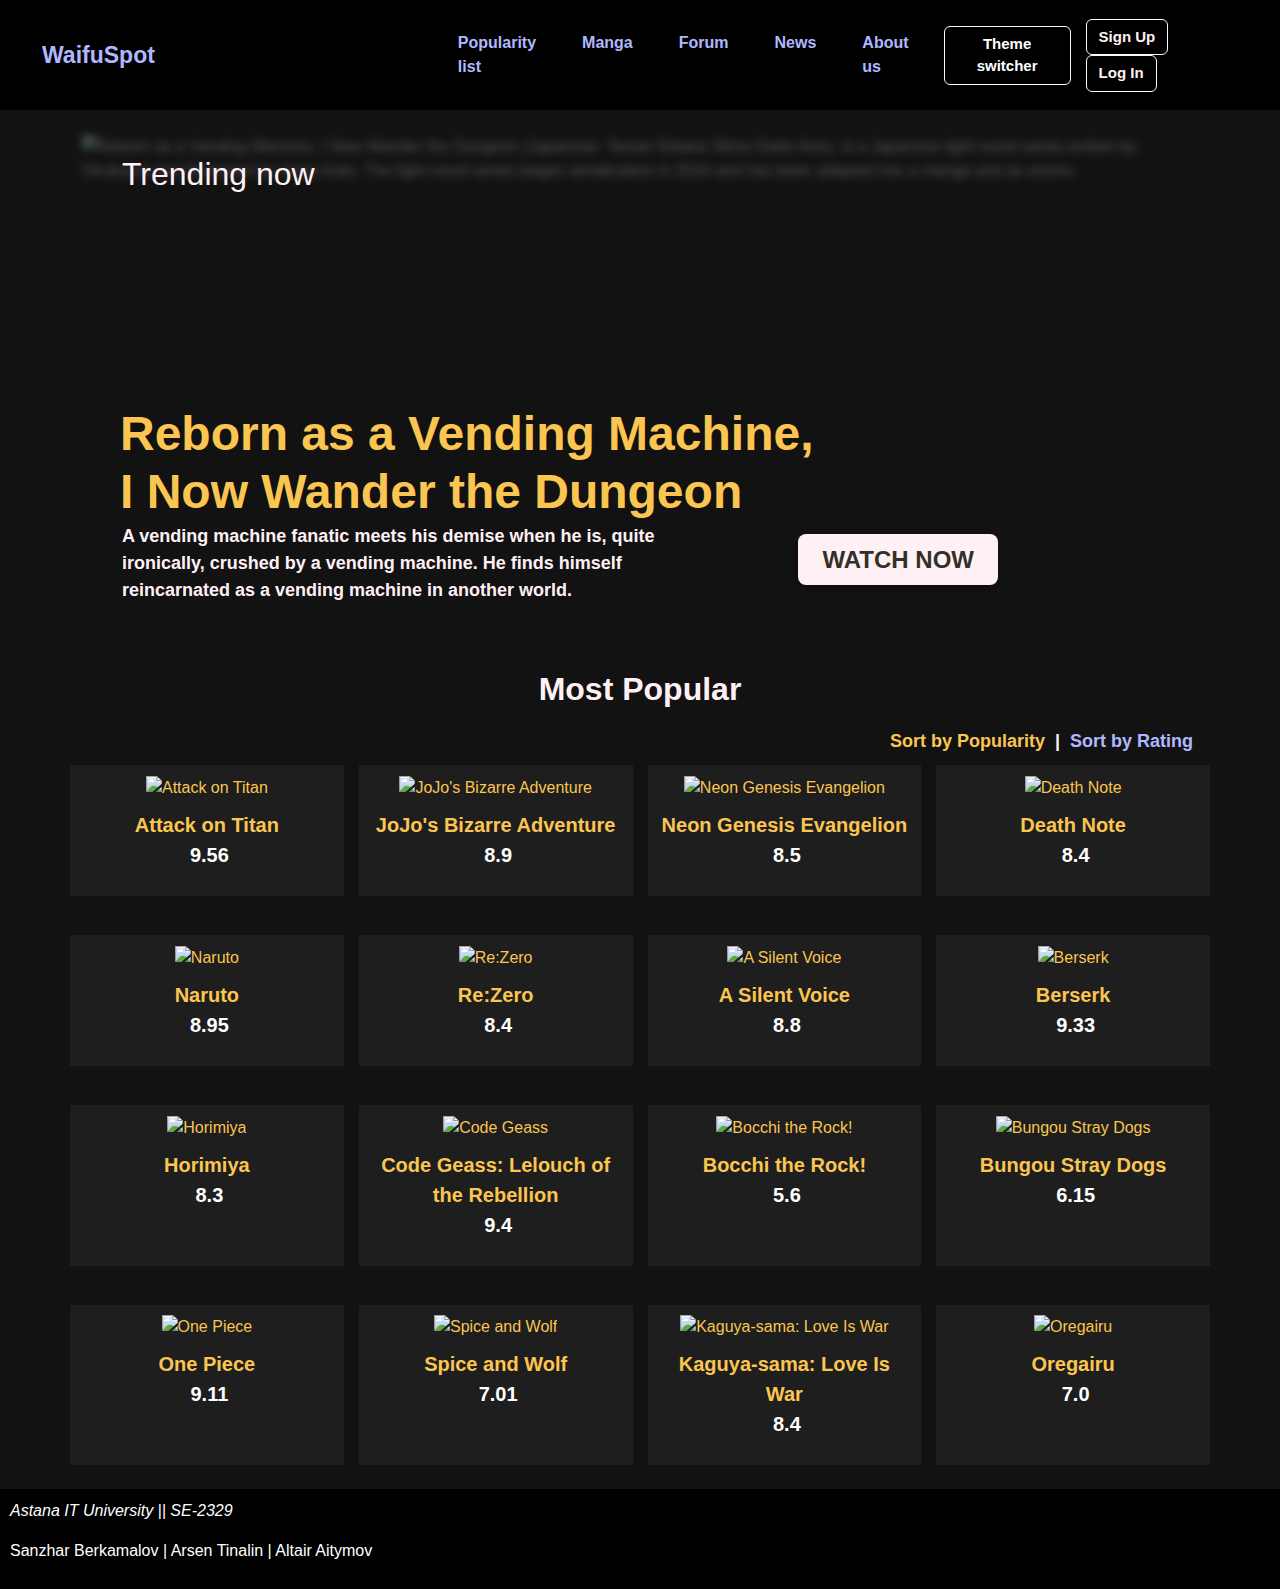
==== index.html @ 60b940eb "Initial commit" ====
<!DOCTYPE html>
<html lang="en">
<head>
    <meta charset="UTF-8">
    <meta name="viewport" content="width=device-width, initial-scale=1.0">
    <title>WaifuSpot</title>
    <link href="https://cdn.jsdelivr.net/npm/bootstrap@5.3.3/dist/css/bootstrap.min.css" rel="stylesheet"
          integrity="sha384-QWTKZyjpPEjISv5WaRU9OFeRpok6YctnYmDr5pNlyT2bRjXh0JMhjY6hW+ALEwIH" crossorigin="anonymous">
    <link rel="stylesheet" href="styles.css">
</head>
<body>

<header>
    <nav class="navbar navbar-expand-lg bg-body-dark">
        <div class="container-fluid">
            <a class="navbar-brand" href="withlogout.html">WaifuSpot</a>
            <button class="navbar-toggler" type="button" data-bs-toggle="collapse" data-bs-target="#navbarNav"
                    aria-controls="navbarNav" aria-expanded="false" aria-label="Toggle navigation">
                <span class="navbar-toggler-icon"></span>
            </button>
            <div class="collapse navbar-collapse" id="navbarNav">
                <ul class="navbar-nav" id="menu">
                    <li class="nav-item">
                        <a id="menu-item-1" class="nav-link" href="tierlist.html" tabindex="0">Popularity list</a>
                    </li>
                    <li class="nav-item">
                        <a id="menu-item-2" class="nav-link" href="manga.html" tabindex="0">Manga</a>
                    </li>
                    <li class="nav-item">
                        <a id="menu-item-3" class="nav-link" href="forum.html" tabindex="0">Forum</a>
                    </li>
                    <li class="nav-item">
                        <a id="menu-item-4" class="nav-link" href="news.html" tabindex="0">News</a>
                    </li>
                    <li class="nav-item">
                        <a id="menu-item-5" class="nav-link" href="aboutus.html" tabindex="0">About us</a>
                    </li>
                </ul>
            </div>
        </div>
    </nav>
    <button class="btn btn-outline-light" id="toggleThemeButton">Theme switcher</button>
    <div class="user-options">
        <div id="auth-buttons">
            <a href="signup.html" class="btn btn-outline-light" id="signUpButton">Sign Up</a>
            <a href="signin.html" class="btn btn-outline-light" id="logInButton">Log In</a>
        </div>
    </div>
    <div id="logout-button" style="display: none;">
        <a href="index.html" class="btn btn-outline-light" id="logOutButton">Log Out</a>
    </div>
</header>


<div class="main-content">
    <div class="container">
        <div class="row">
            <div class="col-md-12 col-sm-6">
                <section class="spotlight">
                    <img src='https://kuvernoori.github.io/Anime-site-test/torgovyiavtomat.jpg'
                         alt='Reborn as a Vending Machine, I Now Wander the Dungeon (Japanese: Tensei Shitara Slime Datta Ken), is a Japanese light novel series written by Hirukuma and illustrated by Itowa Kato. The light novel series began serialization in 2016 and has been adapted into a manga and an anime.'
                         class="spotlight-img">

                    <div class="spotlight-content">
                        <h2>Trending now </h2>
                        <h1>Reborn as a Vending Machine, <br>I Now Wander the Dungeon</h1>
                        <p>A vending machine fanatic meets his demise when he is, quite ironically, crushed by a vending
                            machine. He finds himself reincarnated as a vending machine in another world.</p>

                        <div class="actions">
                            <a href="vending_watch.html" class="watch-now">Watch Now</a>
                        </div>
                    </div>
                </section>
            </div>
        </div>
    </div>
</div>

<section class="popular">
    <h2 class="section-title text-center" id="section-title" dark-mode>Most Popular</h2>
    <div class="container">
        <div id="sort-options" style="text-align: right;">
            <span id="filter-popularity" class="sort-option">Sort by Popularity</span> |
            <span id="filter-rating" class="sort-option">Sort by Rating</span>
        </div>
        <div class="row anime-grid" id="anime-grid">
            <div class="col-md-3 col-sm-6 anime-item mb-4" data-rating="9.56" data-popularity="1">
                <a href="aot_watch.html" class='a'>
                    <img src="https://kuvernoori.github.io/Anime-site-test/aot.jpg" alt="Attack on Titan"
                         class="img-fluid">
                    <p>Attack on Titan <br><span class="rating">9.56</span></p>
                </a>
            </div>
            <div class="col-md-3 col-sm-6 anime-item mb-4" data-rating="8.9" data-popularity="2">
                <img src="https://kuvernoori.github.io/Anime-site-test/jojo.jpg" alt="JoJo's Bizarre Adventure"
                     class="img-fluid">
                <p>JoJo's Bizarre Adventure <br><span class="rating">8.9</span></p>
            </div>
            <div class="col-md-3 col-sm-6 anime-item mb-4" data-rating="8.5" data-popularity="3">
                <img src="https://kuvernoori.github.io/Anime-site-test/evang.jpg" alt="Neon Genesis Evangelion"
                     class="img-fluid">
                <p>Neon Genesis Evangelion <br><span class="rating">8.5</span></p>
            </div>
            <div class="col-md-3 col-sm-6 anime-item mb-4" data-rating="8.4" data-popularity="4">
                <img src="https://kuvernoori.github.io/Anime-site-test/death.jpeg" alt="Death Note" class="img-fluid">
                <p>Death Note <br><span class="rating">8.4</span></p>
            </div>
            <div class="col-md-3 col-sm-6 anime-item mb-4" data-rating="8.95" data-popularity="5">
                <img src="https://kuvernoori.github.io/Anime-site-test/naruto.jpg" alt="Naruto" class="img-fluid">
                <p>Naruto <br><span class="rating">8.95</span></p>
            </div>
            <div class="col-md-3 col-sm-6 anime-item mb-4" data-rating="8.4" data-popularity="6">
                <img src="https://kuvernoori.github.io/Anime-site-test/rez.jpg" alt="Re:Zero" class="img-fluid">
                <p>Re:Zero <br><span class="rating">8.4</span></p>
            </div>
            <div class="col-md-3 col-sm-6 anime-item mb-4" data-rating="8.8" data-popularity="7">
                <img src="https://kuvernoori.github.io/Anime-site-test/voice.jpeg" alt="A Silent Voice"
                     class="img-fluid">
                <p>A Silent Voice <br><span class="rating">8.8</span></p>
            </div>
            <div class="col-md-3 col-sm-6 anime-item mb-4" data-rating="9.33" data-popularity="8">
                <img src="https://kuvernoori.github.io/Anime-site-test/berserk.jpg" alt="Berserk" class="img-fluid">
                <p>Berserk <br><span class="rating">9.33</span></p>
            </div>
            <div class="col-md-3 col-sm-6 anime-item mb-4" data-rating="8.3" data-popularity="9">
                <img src="https://kuvernoori.github.io/Anime-site-test/horimiya.jpg" alt="Horimiya" class="img-fluid">
                <p>Horimiya <br><span class="rating">8.3</span></p>
            </div>
            <div class="col-md-3 col-sm-6 anime-item mb-4" data-rating="9.4" data-popularity="10">
                <img src="https://kuvernoori.github.io/Anime-site-test/code.jpg" alt="Code Geass" class="img-fluid">
                <p>Code Geass: Lelouch of the Rebellion <br><span class="rating">9.4</span></p>
            </div>
            <div class="col-md-3 col-sm-6 anime-item mb-4" data-rating="5.6" data-popularity="11">
                <img src="https://kuvernoori.github.io/Anime-site-test/rock.jpg" alt="Bocchi the Rock!"
                     class="img-fluid">
                <p>Bocchi the Rock! <br><span class="rating">5.6</span></p>
            </div>
            <div class="col-md-3 col-sm-6 anime-item mb-4" data-rating="6.15" data-popularity="12">
                <img src="https://kuvernoori.github.io/Anime-site-test/stray-dogs.jpg" alt="Bungou Stray Dogs"
                     class="img-fluid">
                <p>Bungou Stray Dogs <br><span class="rating">6.15</span></p>
            </div>
            <div class="col-md-3 col-sm-6 anime-item mb-4" data-rating="9.11" data-popularity="13">
                <img src="https://kuvernoori.github.io/Anime-site-test/onepiece.jpg" alt="One Piece" class="img-fluid">
                <p>One Piece <br><span class="rating">9.11</span></p>
            </div>
            <div class="col-md-3 col-sm-6 anime-item mb-4" data-rating="7.01" data-popularity="14">
                <img src="https://kuvernoori.github.io/Anime-site-test/spice.jpg" alt="Spice and Wolf"
                     class="img-fluid">
                <p>Spice and Wolf <br><span class="rating">7.01</span></p>
            </div>
            <div class="col-md-3 col-sm-6 anime-item mb-4" data-rating="8.4" data-popularity="15">
                <img src="https://kuvernoori.github.io/Anime-site-test/kaguyaposter.jpg" alt="Kaguya-sama: Love Is War"
                     class="img-fluid">
                <p>Kaguya-sama: Love Is War <br><span class="rating">8.4</span></p>
            </div>
            <div class="col-md-3 col-sm-6 anime-item mb-4" data-rating="7.0" data-popularity="16">
                <img src="https://kuvernoori.github.io/Anime-site-test/oregairu.jpg" alt="Oregairu" class="img-fluid">
                <p>Oregairu <br><span class="rating">7.0</span></p>
            </div>
        </div>
    </div>
</section>

<footer class="footer">
    <p><i>Astana IT University || SE-2329</i></p>
    <p>Sanzhar Berkamalov | Arsen Tinalin | Altair Aitymov</p>
</footer>

<script src="rating.js"></script>
<script src="loggeduser.js"></script>
<script src="greeting.js"></script>
<script src="keyboard-navigation.js"></script>
<script src="change.js"></script>
<script src="https://cdn.jsdelivr.net/npm/bootstrap@5.3.3/dist/js/bootstrap.bundle.min.js"
        integrity="sha384-YvpcrYf0tY3lHB60NNkmXc5s9fDVZLESaAA55NDzOxhy9GkcIdslK1eN7N6jIeHz"
        crossorigin="anonymous"></script>
</body>
</html>
---- styles.css ----
body {
    margin: 0;
    font-family: Arial, sans-serif;
    background-color: #121212;
    color: #FFF0F5;
}

header {
    background-color: #000;
    padding: 15px;
    display: flex;
    justify-content: space-between;
    align-items: center;
    font-weight: bold;
}

header a{
    color: #B0B7FF;
    text-decoration: none;
    font-weight: bold;
    margin: 0 15px;
}
header .logo {
    font-size: 24px;
    font-weight: bold;
    color: #B0B7FF;
}
body.light-mode {
    background-color: #fafdf7;
    color: #1e1e1e;
}

body.dark-mode {
    background-color: #121212;
    color: #ffffff;
}
footer {
    text-align: left;
    padding: 10px;
    background-color: #000;
    color: #fff;
}
header .btn{
    font-size: 15px;
    font-weight: bold;
    color: #FFF0F5;
}

.nav-item:hover .nav-link {
    color: #fac550;
}

.nav-link {
    color: #b0b7ff;
    font-weight: bold;
}

.navbar-nav .nav-link.active {
    color: #fac550;
}

.navbar-brand:hover {
    color: #b0b7ff;
}

.navbar-brand {
    color: #B0B7FF;
    font-size: 23px;
    margin-right: 280px;
}

.navbar-toggler {
    background-color: white;
}

.main-content {
    padding: 10px;
}
.spotlight {
    position: relative;
    height: 500px;
    padding: 20px;
}

.spotlight h1 {
    position: absolute;
    top: 20px;
    left: 0;
    font-size: 48px;
    font-weight: bold;
    margin-bottom: 100px;
    margin-left: 18px;
    color: #fac550;
}

.spotlight .actions {
    position: absolute;
    bottom: 20px;
    right: 20px;
}

.spotlight .actions button {
    padding: 10px 20px;
    margin-right: 150px;
    background-color: #B0B7FF;
    border: none;
    color: #FFF0F5;
    font-size: 16px;
    cursor: pointer;
    position: relative;
    margin-left: 10px;
}

.spotlight .actions .watch-now {
    padding: 12px 24px;
    background-color: #FFF0F5;
    border: none;
    color: #323029;
    font-size: 24px;
    font-weight: bold;
    cursor: pointer;
    border-radius: 8px;
    box-shadow: 0 4px 8px rgba(0, 0, 0, 0.3);
    transition: background-color 0.3s, transform 0.2s;
    text-transform: uppercase;
    text-align: center;
    text-decoration: none;
    margin-right: 160px;
    position: relative;
    bottom: 40px;
}

.spotlight .actions .watch-now:hover {
    background-color: #a59da1;
    transform: scale(1.05);
}

.spotlight-img {
    position: absolute;
    top: 15px;
    left: 0;
    width: 100%;
    height: 100%;
    object-fit: cover;
    z-index: -1;
    filter: blur(4px) brightness(35%);
}

.spotlight-content {
    position: relative;
    padding: 20px;
    color: #FFF0F5;
    z-index: 1;
    font-size: 30px;
    bottom: 5px;
    font-weight: bold;
}

.spotlight h1 {
    font-size: 48px;
    margin-top: 250px;
}

.spotlight p {
    font-size: 18px;
    max-width: 600px;
    margin-top: 330px;
}

.spotlight .actions {
    margin-top: 50px;
}

.spotlight .actions button {
    padding: 10px 20px;
    background-color: #B0B7FF;
    margin-left: 1000px;

    border: none;
    color: #FFF0F5;

    font-size: 16px;
    cursor: pointer;
}

.spotlight .actions button:hover {
    background-color: #90919c;
}

.popular {
    margin-top: 40px;
}
.section-title {
    font-size: 32px;
    margin-bottom: 20px;
    font-weight: bold;
}
.section-title.light-mode {
    color: black;
}

.section-title.dark-mode {
    color: white;
}

.anime-grid {
    display: flex;
    flex-wrap: wrap;
    gap: 15px;
}
.anime-grid .anime-item {
    flex: 1 1 calc(25% - 15px);
    box-sizing: border-box;
    background-color: #1e1e1e;
    padding: 10px;
    text-align: center;
    color: #fac550;
    text-decoration: none;
}
.anime-grid .anime-item.light-mode{
    background-color: white;
}
.a {
    color: #fac550;
    text-decoration: none
}
.anime-grid .anime-item img {
    width: 100%;
    height: 500px;
    object-fit: cover;
}
.anime-grid .anime-item p {
    margin-top: 10px;
    font-size: 20px;
    font-weight: bold;
}

.nav-link:focus {
    outline: none;
    box-shadow: 0 0 0 3px rgb(0, 0, 0);
    color: #fac550;
}
#toggleThemeButton {
    font-size: 15px;
    font-weight: bold;
    color: #fff;
}
#toggleThemeButton:hover {
    color: #000; 
    background-color: #ffffff; 
}

.anime-grid {
    display: flex;
    flex-wrap: wrap;
}
.anime-item {
    text-align: center;
}

.rating {
    font-weight: bold;
    color: #ffffff;
    margin-left: 5px;
}

#sort-options {
    margin-top: 10px;
    font-size: 18px;
    text-align: right;
    margin-bottom: 10px;
    font-weight: bold;
}

.sort-option {
    cursor: pointer;
    color: #B0B7FF; 
    padding: 5px;
    text-decoration: none;
    margin-bottom: 5px; 
}

.sort-option:hover {
    color: #fac550; 
}

.sort-option.active {
    color: #fac550; 
}
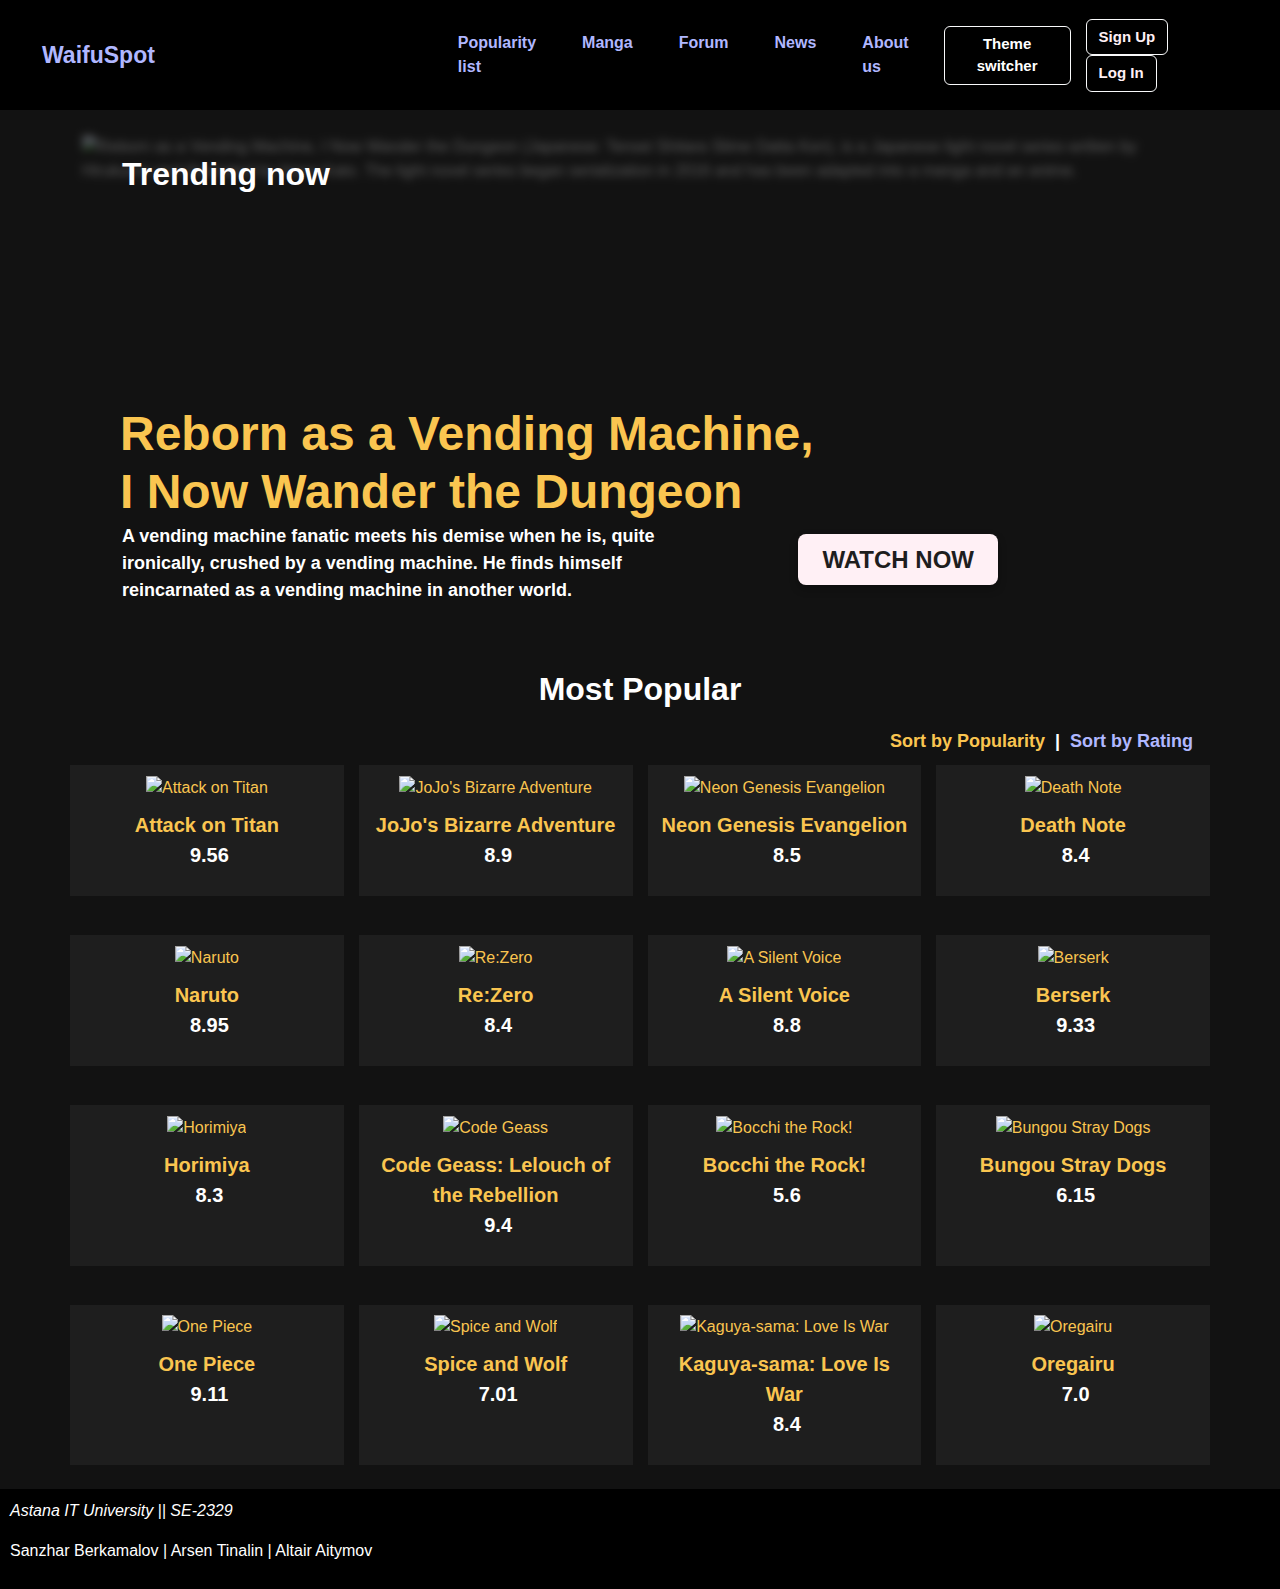
==== commit 483d462d: "Update 2.0" ====
--- a/index.html
+++ b/index.html
@@ -10,30 +10,30 @@
 </head>
 <body>
 
-<header>
+<header class="theme-sensitive">
     <nav class="navbar navbar-expand-lg bg-body-dark">
         <div class="container-fluid">
-            <a class="navbar-brand" href="withlogout.html">WaifuSpot</a>
+            <a class="navbar-brand theme-sensitive" href="withlogout.html">WaifuSpot</a>
             <button class="navbar-toggler" type="button" data-bs-toggle="collapse" data-bs-target="#navbarNav"
                     aria-controls="navbarNav" aria-expanded="false" aria-label="Toggle navigation">
                 <span class="navbar-toggler-icon"></span>
             </button>
             <div class="collapse navbar-collapse" id="navbarNav">
-                <ul class="navbar-nav" id="menu">
-                    <li class="nav-item">
-                        <a id="menu-item-1" class="nav-link" href="tierlist.html" tabindex="0">Popularity list</a>
+                <ul class="navbar-nav theme-sensitive" id="menu">
+                    <li class="nav-item theme-sensitive">
+                        <a id="menu-item-1" class="nav-link theme-sensitive" href="tierlist.html" tabindex="0">Popularity list</a>
                     </li>
-                    <li class="nav-item">
-                        <a id="menu-item-2" class="nav-link" href="manga.html" tabindex="0">Manga</a>
+                    <li class="nav-item theme-sensitive">
+                        <a id="menu-item-2" class="nav-link theme-sensitive" href="manga.html" tabindex="0">Manga</a>
                     </li>
-                    <li class="nav-item">
-                        <a id="menu-item-3" class="nav-link" href="forum.html" tabindex="0">Forum</a>
+                    <li class="nav-item theme-sensitive">
+                        <a id="menu-item-3" class="nav-link theme-sensitive" href="forum.html" tabindex="0">Forum</a>
                     </li>
-                    <li class="nav-item">
-                        <a id="menu-item-4" class="nav-link" href="news.html" tabindex="0">News</a>
+                    <li class="nav-item theme-sensitive">
+                        <a id="menu-item-4" class="nav-link theme-sensitive" href="news.html" tabindex="0">News</a>
                     </li>
-                    <li class="nav-item">
-                        <a id="menu-item-5" class="nav-link" href="aboutus.html" tabindex="0">About us</a>
+                    <li class="nav-item theme-sensitive">
+                        <a id="menu-item-5" class="nav-link theme-sensitive" href="aboutus.html" tabindex="0">About us</a>
                     </li>
                 </ul>
             </div>
@@ -62,8 +62,8 @@
                          class="spotlight-img">
 
                     <div class="spotlight-content">
-                        <h2>Trending now </h2>
-                        <h1>Reborn as a Vending Machine, <br>I Now Wander the Dungeon</h1>
+                        <h2 class="theme-sensitive">Trending now </h2>
+                        <h1 class="theme-sensitive">Reborn as a Vending Machine, <br>I Now Wander the Dungeon</h1>
                         <p>A vending machine fanatic meets his demise when he is, quite ironically, crushed by a vending
                             machine. He finds himself reincarnated as a vending machine in another world.</p>
 
@@ -78,92 +78,92 @@
 </div>
 
 <section class="popular">
-    <h2 class="section-title text-center" id="section-title" dark-mode>Most Popular</h2>
-    <div class="container">
-        <div id="sort-options" style="text-align: right;">
-            <span id="filter-popularity" class="sort-option">Sort by Popularity</span> |
-            <span id="filter-rating" class="sort-option">Sort by Rating</span>
+    <h2 class="section-title text-center" id="section-title">Most Popular</h2>
+    <div class="container theme-sensitive">
+        <div id="sort-options" style="text-align: right;" class="theme-sensitive">
+            <span id="filter-popularity" class="sort-option theme-sensitive">Sort by Popularity</span> |
+            <span id="filter-rating" class="sort-option theme-sensitive">Sort by Rating</span>
         </div>
-        <div class="row anime-grid" id="anime-grid">
-            <div class="col-md-3 col-sm-6 anime-item mb-4" data-rating="9.56" data-popularity="1">
-                <a href="aot_watch.html" class='a'>
+        <div class="row anime-grid theme-sensitive" id="anime-grid">
+            <div class="col-md-3 col-sm-6 anime-item mb-4 theme-sensitive" data-rating="9.56" data-popularity="1">
+                <a href="aot_watch.html" class='a theme-sensitive'>
                     <img src="https://kuvernoori.github.io/Anime-site-test/aot.jpg" alt="Attack on Titan"
                          class="img-fluid">
-                    <p>Attack on Titan <br><span class="rating">9.56</span></p>
+                    <p class="theme-sensitive">Attack on Titan <br><span class="rating theme-sensitive">9.56</span></p>
                 </a>
             </div>
-            <div class="col-md-3 col-sm-6 anime-item mb-4" data-rating="8.9" data-popularity="2">
+            <div class="col-md-3 col-sm-6 anime-item mb-4 theme-sensitive" data-rating="8.9" data-popularity="2">
                 <img src="https://kuvernoori.github.io/Anime-site-test/jojo.jpg" alt="JoJo's Bizarre Adventure"
                      class="img-fluid">
-                <p>JoJo's Bizarre Adventure <br><span class="rating">8.9</span></p>
+                <p>JoJo's Bizarre Adventure <br><span class="rating theme-sensitive">8.9</span></p>
             </div>
-            <div class="col-md-3 col-sm-6 anime-item mb-4" data-rating="8.5" data-popularity="3">
+            <div class="col-md-3 col-sm-6 anime-item mb-4 theme-sensitive" data-rating="8.5" data-popularity="3">
                 <img src="https://kuvernoori.github.io/Anime-site-test/evang.jpg" alt="Neon Genesis Evangelion"
                      class="img-fluid">
-                <p>Neon Genesis Evangelion <br><span class="rating">8.5</span></p>
+                <p>Neon Genesis Evangelion <br><span class="rating theme-sensitive">8.5</span></p>
             </div>
-            <div class="col-md-3 col-sm-6 anime-item mb-4" data-rating="8.4" data-popularity="4">
+            <div class="col-md-3 col-sm-6 anime-item mb-4 theme-sensitive" data-rating="8.4" data-popularity="4">
                 <img src="https://kuvernoori.github.io/Anime-site-test/death.jpeg" alt="Death Note" class="img-fluid">
-                <p>Death Note <br><span class="rating">8.4</span></p>
+                <p>Death Note <br><span class="rating theme-sensitive">8.4</span></p>
             </div>
-            <div class="col-md-3 col-sm-6 anime-item mb-4" data-rating="8.95" data-popularity="5">
+            <div class="col-md-3 col-sm-6 anime-item mb-4 theme-sensitive" data-rating="8.95" data-popularity="5">
                 <img src="https://kuvernoori.github.io/Anime-site-test/naruto.jpg" alt="Naruto" class="img-fluid">
-                <p>Naruto <br><span class="rating">8.95</span></p>
+                <p>Naruto <br><span class="rating theme-sensitive">8.95</span></p>
             </div>
-            <div class="col-md-3 col-sm-6 anime-item mb-4" data-rating="8.4" data-popularity="6">
+            <div class="col-md-3 col-sm-6 anime-item mb-4 theme-sensitive" data-rating="8.4" data-popularity="6">
                 <img src="https://kuvernoori.github.io/Anime-site-test/rez.jpg" alt="Re:Zero" class="img-fluid">
-                <p>Re:Zero <br><span class="rating">8.4</span></p>
+                <p>Re:Zero <br><span class="rating theme-sensitive">8.4</span></p>
             </div>
-            <div class="col-md-3 col-sm-6 anime-item mb-4" data-rating="8.8" data-popularity="7">
+            <div class="col-md-3 col-sm-6 anime-item mb-4 theme-sensitive" data-rating="8.8" data-popularity="7">
                 <img src="https://kuvernoori.github.io/Anime-site-test/voice.jpeg" alt="A Silent Voice"
                      class="img-fluid">
-                <p>A Silent Voice <br><span class="rating">8.8</span></p>
+                <p>A Silent Voice <br><span class="rating theme-sensitive">8.8</span></p>
             </div>
-            <div class="col-md-3 col-sm-6 anime-item mb-4" data-rating="9.33" data-popularity="8">
+            <div class="col-md-3 col-sm-6 anime-item mb-4 theme-sensitive" data-rating="9.33" data-popularity="8">
                 <img src="https://kuvernoori.github.io/Anime-site-test/berserk.jpg" alt="Berserk" class="img-fluid">
-                <p>Berserk <br><span class="rating">9.33</span></p>
+                <p>Berserk <br><span class="rating theme-sensitive">9.33</span></p>
             </div>
-            <div class="col-md-3 col-sm-6 anime-item mb-4" data-rating="8.3" data-popularity="9">
+            <div class="col-md-3 col-sm-6 anime-item mb-4 theme-sensitive" data-rating="8.3" data-popularity="9">
                 <img src="https://kuvernoori.github.io/Anime-site-test/horimiya.jpg" alt="Horimiya" class="img-fluid">
-                <p>Horimiya <br><span class="rating">8.3</span></p>
+                <p>Horimiya <br><span class="rating theme-sensitive">8.3</span></p>
             </div>
-            <div class="col-md-3 col-sm-6 anime-item mb-4" data-rating="9.4" data-popularity="10">
+            <div class="col-md-3 col-sm-6 anime-item mb-4 theme-sensitive" data-rating="9.4" data-popularity="10">
                 <img src="https://kuvernoori.github.io/Anime-site-test/code.jpg" alt="Code Geass" class="img-fluid">
-                <p>Code Geass: Lelouch of the Rebellion <br><span class="rating">9.4</span></p>
+                <p>Code Geass: Lelouch of the Rebellion <br><span class="rating theme-sensitive">9.4</span></p>
             </div>
-            <div class="col-md-3 col-sm-6 anime-item mb-4" data-rating="5.6" data-popularity="11">
+            <div class="col-md-3 col-sm-6 anime-item mb-4 theme-sensitive" data-rating="5.6" data-popularity="11">
                 <img src="https://kuvernoori.github.io/Anime-site-test/rock.jpg" alt="Bocchi the Rock!"
                      class="img-fluid">
-                <p>Bocchi the Rock! <br><span class="rating">5.6</span></p>
+                <p>Bocchi the Rock! <br><span class="rating theme-sensitive">5.6</span></p>
             </div>
-            <div class="col-md-3 col-sm-6 anime-item mb-4" data-rating="6.15" data-popularity="12">
+            <div class="col-md-3 col-sm-6 anime-item mb-4 theme-sensitive" data-rating="6.15" data-popularity="12">
                 <img src="https://kuvernoori.github.io/Anime-site-test/stray-dogs.jpg" alt="Bungou Stray Dogs"
                      class="img-fluid">
-                <p>Bungou Stray Dogs <br><span class="rating">6.15</span></p>
+                <p>Bungou Stray Dogs <br><span class="rating theme-sensitive">6.15</span></p>
             </div>
-            <div class="col-md-3 col-sm-6 anime-item mb-4" data-rating="9.11" data-popularity="13">
+            <div class="col-md-3 col-sm-6 anime-item mb-4 theme-sensitive" data-rating="9.11" data-popularity="13">
                 <img src="https://kuvernoori.github.io/Anime-site-test/onepiece.jpg" alt="One Piece" class="img-fluid">
-                <p>One Piece <br><span class="rating">9.11</span></p>
+                <p>One Piece <br><span class="rating theme-sensitive">9.11</span></p>
             </div>
-            <div class="col-md-3 col-sm-6 anime-item mb-4" data-rating="7.01" data-popularity="14">
+            <div class="col-md-3 col-sm-6 anime-item mb-4 theme-sensitive" data-rating="7.01" data-popularity="14">
                 <img src="https://kuvernoori.github.io/Anime-site-test/spice.jpg" alt="Spice and Wolf"
                      class="img-fluid">
-                <p>Spice and Wolf <br><span class="rating">7.01</span></p>
+                <p>Spice and Wolf <br><span class="rating theme-sensitive">7.01</span></p>
             </div>
-            <div class="col-md-3 col-sm-6 anime-item mb-4" data-rating="8.4" data-popularity="15">
+            <div class="col-md-3 col-sm-6 anime-item mb-4 theme-sensitive" data-rating="8.4" data-popularity="15">
                 <img src="https://kuvernoori.github.io/Anime-site-test/kaguyaposter.jpg" alt="Kaguya-sama: Love Is War"
                      class="img-fluid">
-                <p>Kaguya-sama: Love Is War <br><span class="rating">8.4</span></p>
+                <p>Kaguya-sama: Love Is War <br><span class="rating theme-sensitive">8.4</span></p>
             </div>
-            <div class="col-md-3 col-sm-6 anime-item mb-4" data-rating="7.0" data-popularity="16">
+            <div class="col-md-3 col-sm-6 anime-item mb-4 theme-sensitive" data-rating="7.0" data-popularity="16">
                 <img src="https://kuvernoori.github.io/Anime-site-test/oregairu.jpg" alt="Oregairu" class="img-fluid">
-                <p>Oregairu <br><span class="rating">7.0</span></p>
+                <p>Oregairu <br><span class="rating theme-sensitive">7.0</span></p>
             </div>
         </div>
     </div>
 </section>
 
-<footer class="footer">
+<footer class="footer theme-sensitive">
     <p><i>Astana IT University || SE-2329</i></p>
     <p>Sanzhar Berkamalov | Arsen Tinalin | Altair Aitymov</p>
 </footer>
--- a/styles.css
+++ b/styles.css
@@ -14,19 +14,29 @@
     font-weight: bold;
 }
 
-header a{
+header.theme-sensitive.light-mode {
+    background-color: #191230;
+}
+
+header a {
     color: #B0B7FF;
     text-decoration: none;
     font-weight: bold;
     margin: 0 15px;
 }
+
+header a.theme-sensitive.light-mode {
+    color: #dbdfff;
+}
+
 header .logo {
     font-size: 24px;
     font-weight: bold;
     color: #B0B7FF;
 }
+
 body.light-mode {
-    background-color: #fafdf7;
+    background-color: #FFF0F5;
     color: #1e1e1e;
 }
 
@@ -34,13 +44,28 @@
     background-color: #121212;
     color: #ffffff;
 }
+
 footer {
     text-align: left;
     padding: 10px;
     background-color: #000;
     color: #fff;
 }
-header .btn{
+
+footer.theme-sensitive.light-mode {
+    background-color: #262629;
+}
+
+.btn {
+    transition: transform 0.3s ease, background-color 0.3s ease;
+}
+
+.btn:hover {
+    transform: scale(1.1);
+    background-color: #ffffff;
+}
+
+header .btn {
     font-size: 15px;
     font-weight: bold;
     color: #FFF0F5;
@@ -48,6 +73,18 @@
 
 .nav-item:hover .nav-link {
     color: #fac550;
+}
+
+.navbar-nav .nav-link.theme-sensitive.active.light-mode {
+    color: #9b9db3;
+}
+
+.nav-link.theme-sensitive.light-mode {
+    color: #dbdfff;
+}
+
+.nav-link.theme-sensitive.light-mode:hover {
+    color: #6e7085;
 }
 
 .nav-link {
@@ -55,8 +92,12 @@
     font-weight: bold;
 }
 
-.navbar-nav .nav-link.active {
-    color: #fac550;
+.navbar-nav.nav-link.theme-sensitive.dark-mode.active {
+    color: #fac550;
+}
+
+.navbar-nav.nav-link.theme-sensitive.dark-mode.active {
+    color: #9b9db3;
 }
 
 .navbar-brand:hover {
@@ -76,6 +117,7 @@
 .main-content {
     padding: 10px;
 }
+
 .spotlight {
     position: relative;
     height: 500px;
@@ -91,6 +133,18 @@
     margin-bottom: 100px;
     margin-left: 18px;
     color: #fac550;
+}
+
+h1.theme-sensitive.light-mode {
+    color: #dbdfff;
+}
+
+h2.theme-sensitive.light-mode {
+    font-weight: bold;
+}
+
+h2.theme-sensitive.dark-mode {
+    font-weight: bold;
 }
 
 .spotlight .actions {
@@ -115,7 +169,7 @@
     padding: 12px 24px;
     background-color: #FFF0F5;
     border: none;
-    color: #323029;
+    color: #1e1e1e;
     font-size: 24px;
     font-weight: bold;
     cursor: pointer;
@@ -149,7 +203,7 @@
 .spotlight-content {
     position: relative;
     padding: 20px;
-    color: #FFF0F5;
+    color: white;
     z-index: 1;
     font-size: 30px;
     bottom: 5px;
@@ -190,25 +244,21 @@
 .popular {
     margin-top: 40px;
 }
+
 .section-title {
     font-size: 32px;
     margin-bottom: 20px;
     font-weight: bold;
 }
-.section-title.light-mode {
-    color: black;
-}
-
-.section-title.dark-mode {
-    color: white;
-}
-
-.anime-grid {
+
+
+.anime-grid.theme-sensitive {
     display: flex;
     flex-wrap: wrap;
     gap: 15px;
 }
-.anime-grid .anime-item {
+
+.anime-grid.theme-sensitive .anime-item {
     flex: 1 1 calc(25% - 15px);
     box-sizing: border-box;
     background-color: #1e1e1e;
@@ -217,18 +267,43 @@
     color: #fac550;
     text-decoration: none;
 }
-.anime-grid .anime-item.light-mode{
-    background-color: white;
-}
+
+.anime-grid.theme-sensitive .anime-item.light-mode {
+    background-color: #2e2833;
+    color: #dbdfff
+}
+
+.anime-grid.theme-sensitive .anime-item.dark-mode {
+    background-color: #1e1e1e;
+}
+
+.anime-grid.theme-sensitive .anime-item img {
+    width: 100%;
+    height: 500px;
+    object-fit: cover;
+}
+
+.anime-grid.theme-sensitive .anime-item p {
+    margin-top: 10px;
+    font-size: 20px;
+    font-weight: bold;
+}
+
 .a {
     color: #fac550;
     text-decoration: none
 }
+
+.a.theme-sensitive.light-mode {
+    color: #dbdfff;
+}
+
 .anime-grid .anime-item img {
     width: 100%;
     height: 500px;
     object-fit: cover;
 }
+
 .anime-grid .anime-item p {
     margin-top: 10px;
     font-size: 20px;
@@ -240,20 +315,23 @@
     box-shadow: 0 0 0 3px rgb(0, 0, 0);
     color: #fac550;
 }
+
 #toggleThemeButton {
     font-size: 15px;
     font-weight: bold;
     color: #fff;
 }
+
 #toggleThemeButton:hover {
-    color: #000; 
-    background-color: #ffffff; 
+    color: #000;
+    background-color: #ffffff;
 }
 
 .anime-grid {
     display: flex;
     flex-wrap: wrap;
 }
+
 .anime-item {
     text-align: center;
 }
@@ -262,6 +340,10 @@
     font-weight: bold;
     color: #ffffff;
     margin-left: 5px;
+}
+
+.rating.theme-sensitive.light-mode {
+    color: #f4f0f0;
 }
 
 #sort-options {
@@ -274,19 +356,116 @@
 
 .sort-option {
     cursor: pointer;
-    color: #B0B7FF; 
+    color: #B0B7FF;
     padding: 5px;
     text-decoration: none;
-    margin-bottom: 5px; 
+    margin-bottom: 5px;
+}
+
+.sort-option.theme-sensitive.light-mode {
+    color: #1e1e1e
 }
 
 .sort-option:hover {
-    color: #fac550; 
+    color: #fac550;
 }
 
 .sort-option.active {
-    color: #fac550; 
-}
-
-
-
+    color: #fac550;
+}
+
+.sort-option.active.light-mode {
+    color: #85214e;
+}
+
+.sort-option:hover.light-mode {
+    color: #85214e;
+}
+
+@media (max-width: 768px) {
+
+    .anime-grid.theme-sensitive .anime-item {
+        flex: 1 1 100%; 
+        padding: 10px;
+        text-align: left;
+    }
+
+    .anime-grid.theme-sensitive .anime-item img {
+        height: 250px;
+        object-fit: cover;
+    }
+
+    .spotlight p {
+        display: none;
+    }
+
+    .spotlight h1 br {
+        display: none;
+    }
+
+    .spotlight h1 {
+        font-size: 28px; 
+    }
+
+    .spotlight h2 {
+        font-size: 38px; 
+    }
+
+    .spotlight-content {
+        display: flex;
+        flex-direction: column;
+        justify-content: space-between;
+        height: 100%;
+        padding-bottom: 20px; 
+    }
+
+    .spotlight .actions {
+        margin-top: auto; 
+        text-align: center;
+    }
+
+    .spotlight .actions .watch-now {
+        font-size: 18px; 
+        padding: 10px 20px; 
+        margin-right: 0;
+        position: relative;
+        bottom: 0;
+    }
+
+    #sort-options {
+        font-size: 16px;
+        text-align: left;
+    }
+
+    .sort-option {
+        font-size: 16px;
+        padding: 5px;
+    }
+    
+    #toggleThemeButton {
+        font-size: 14px;
+        padding: 5px 10px;
+    }
+
+    header {
+        flex-direction: column;
+        align-items: flex-start;
+        padding: 10px;
+    }
+
+    header .logo {
+        font-size: 20px;
+        margin-bottom: 10px;
+    }
+
+    header a {
+        margin: 5px 0;
+    }
+
+    .navbar-nav {
+        flex-direction: column;
+        align-items: flex-start;
+    }
+
+}
+
